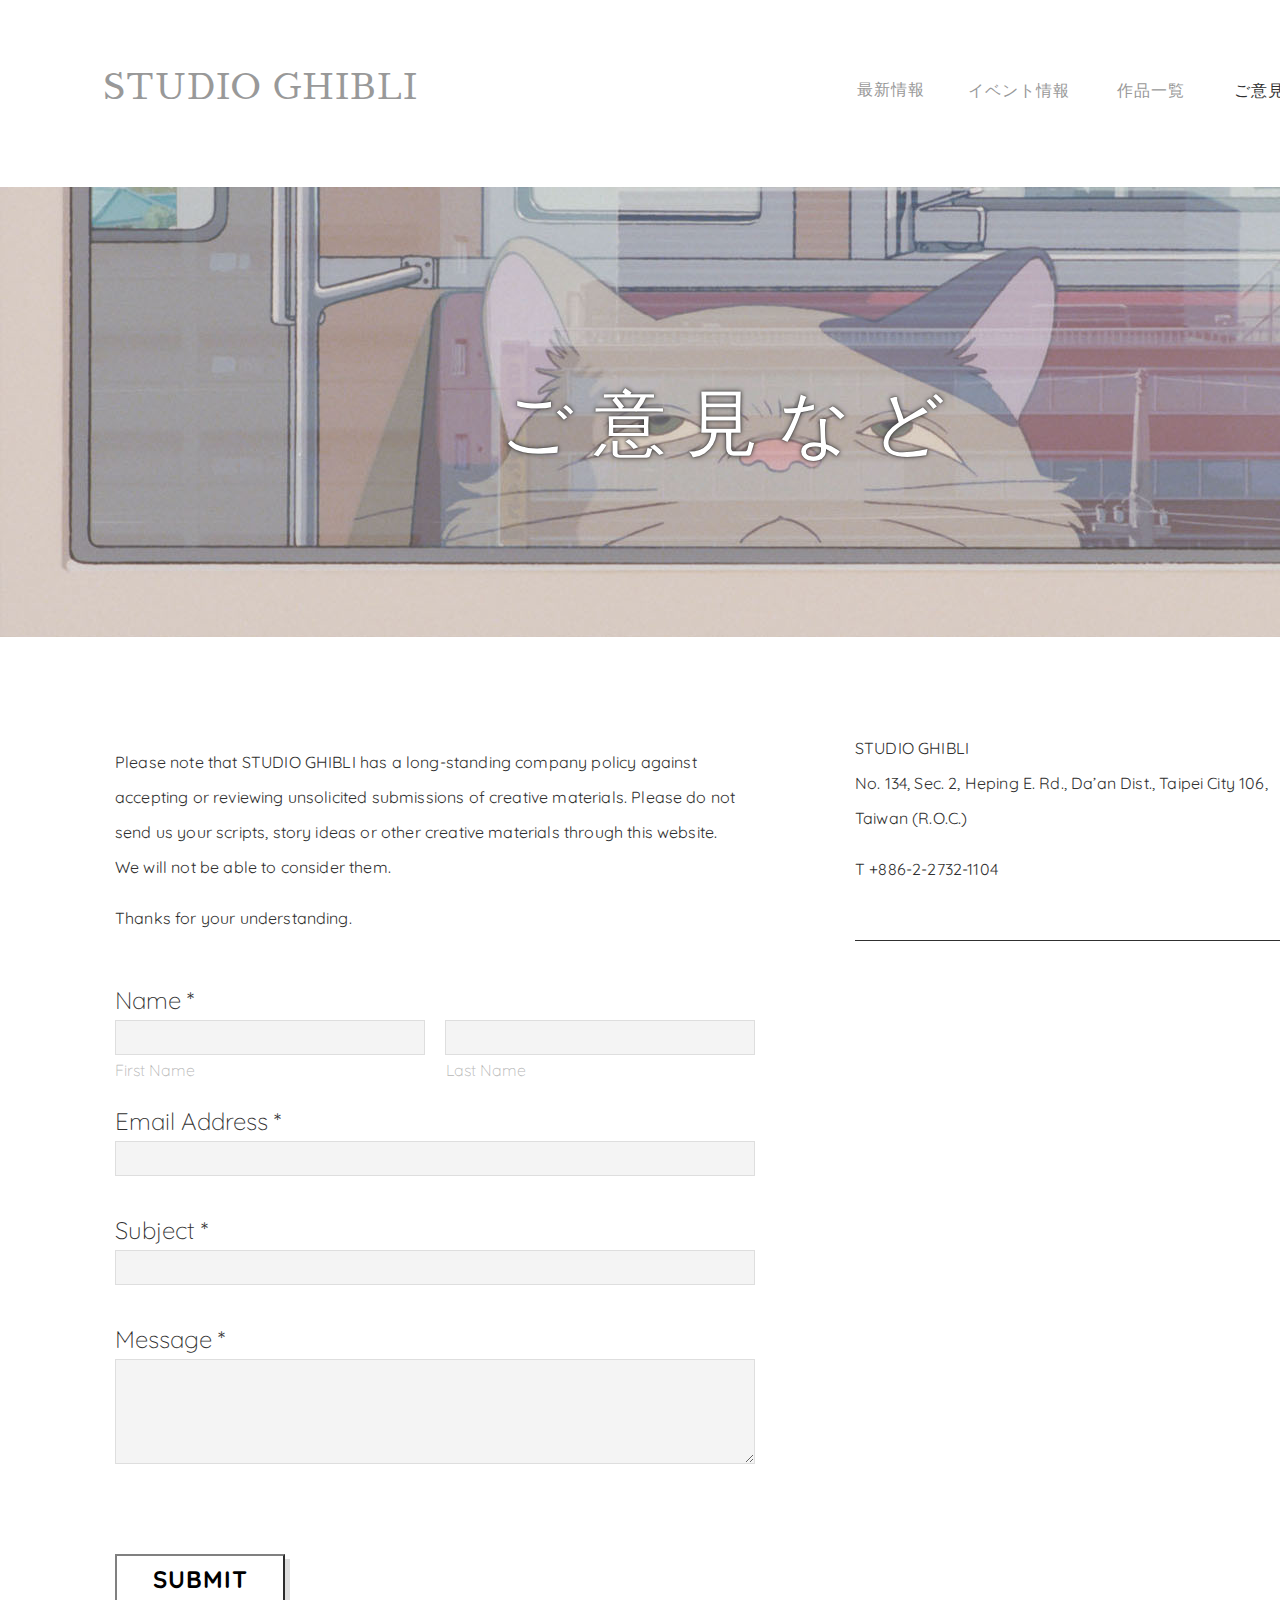
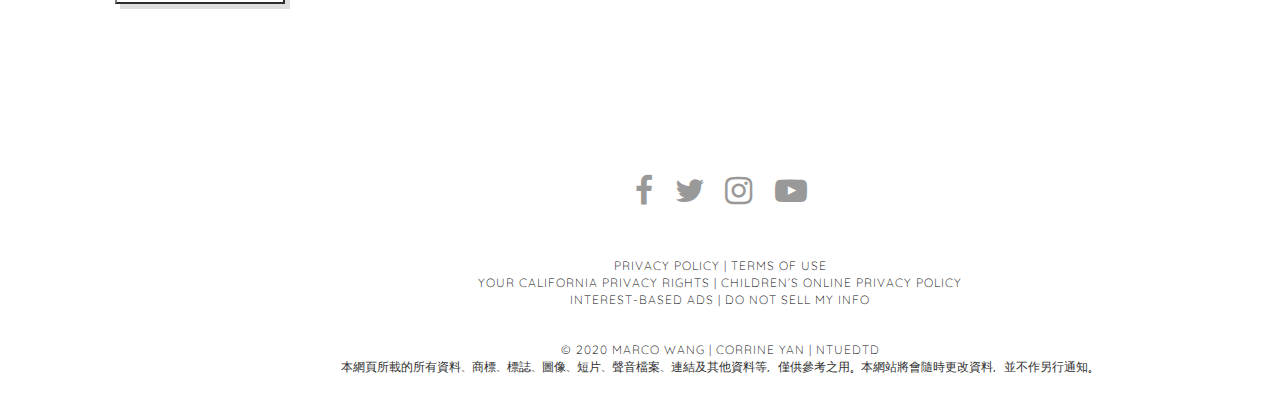
==== contact.html @ a67f913f "new" ====
<!DOCTYPE html>
<html>
<link rel="stylesheet" href="https://stackpath.bootstrapcdn.com/font-awesome/4.7.0/css/font-awesome.min.css">

<header class="head">
    <meta charest="utf-8">
    <title>Contact Us</title>
    <link rel="stylesheet" href="https://necloas.github.io/normalize.css">
    <link rel="stylesheet" href="./css/contact.css">

</header>

<body style="position:relative">
    <div class="headflex">
        <a href="index.html" class="headtitle">STUDIO GHIBLI</a>

        <ul class="button-list">
            <li class="nav-list-item">
                <a href="new.html" class="btn button1">最新情報</a>
            </li>
            <li class="nav-list-item">
                <a href="event.html" class="btn button2">イベント情報</a>
            </li>
            <li class="nav-list-item">
                <a href="works.html" class="btn button3">作品一覧</a>
            </li>
            <li class="nav-list-item">
                <a href="contact.html" class="btn button4">ご意見など</a>
            </li>
        </ul>
    </div>
    <div class="cover"><img src="img/contact/cover.jpg">
        <h1>ご意見など</h1>
    </div>
</body>
<aside>
    <div class="up">
        <div class="please">Please note that STUDIO GHIBLI has a long-standing company policy against accepting or
            reviewing
            unsolicited submissions of creative materials. Please do not send us your scripts, story ideas or other
            creative materials through this website.<br>We will not be able to consider them.</div>
        <p></p>
        <div class="thanks">Thanks for your understanding.</div>
    </div>
    <div class="deco name">Name *</div>
    <form>
        <input type="text" name="firstName" class="firstname">
        <input type="text" name="lastName" class="lastname">
        <div class="intro">
            <div class="deco first">First Name</div>
            <div class="deco last">Last Name</div>
        </div>
        <div class="deco emailaddress">Email Address *</div>
        <input type="email" name="email" class="box">
        <div class="deco subject">Subject *</div>
        <input type="text" name="subject" class="box">
        <div class="deco message">Message *</div>
        <textarea type="text" name="message" class="mes" style="resize:vertical;max-height: 150px;"></textarea>
        <input type="submit" value="SUBMIT" class="submit">
    </form>




    <iframe
        src="https://www.google.com/maps/embed?pb=!1m18!1m12!1m3!1d3615.314707507813!2d121.54315591486804!3d25.023391844870808!2m3!1f0!2f0!3f0!3m2!1i1024!2i768!4f13.1!3m3!1m2!1s0x3442a908a8232611%3A0xeebfb2d71a5025c7!2z5ZyL56uL6Ie65YyX5pWZ6IKy5aSn5a24!5e0!3m2!1szh-TW!2stw!4v1604131044183!5m2!1szh-TW!2stw"
        width="600" height="450" frameborder="0" style="border:0;" allowfullscreen="" aria-hidden="false"
        tabindex="0"></iframe>
</aside>
<div class="right">
    <div class="ntue">STUDIO GHIBLI<br>No. 134, Sec. 2, Heping E. Rd., Da’an Dist., Taipei City 106,<br>
        Taiwan (R.O.C.)</div>
    <p></p>
    <div class="tel">T +886-2-2732-1104</div>
</div>
<footer>
    <nav>
        <ul>
            <li class="nav-icon">
                <a href="https://www.facebook.com" target="_blank"><i class="fa fa-facebook fa-2x"
                        aria-hidden="true"></i></a>
            </li>
            <li class="nav-icon">
                <a href="https://twitter.com" target="_blank"><i class="fa fa-twitter fa-2x" aria-hidden="true"></i></a>
            </li>
            <li class="nav-icon">
                <a href="https://www.instagram.com" target="_blank"><i class="fa fa-instagram fa-2x"
                        aria-hidden="true"></i></a>
            </li>
            <li class="nav-icon">
                <a href="https://www.youtube.com" target="_blank"><i class="fa fa-youtube-play fa-2x"
                        aria-hidden="true"></i></a>
            </li>
        </ul>
    </nav>
    <div class="footer_text">
        <p class="text text1">PRIVACY POLICY | TERMS OF USE</p>
        <p class="text text2">YOUR CALIFORNIA PRIVACY RIGHTS | CHILDREN’S ONLINE PRIVACY POLICY</p>
        <p class="text text3">INTEREST-BASED ADS | DO NOT SELL MY INFO</p>
        <p class="student">© 2020 MARCO WANG | CORRINE YAN | NTUEDTD</p>
        <h2>本網頁所載的所有資料、商標、標誌、圖像、短片、聲音檔案、連結及其他資料等，僅供參考之用。本網站將會隨時更改資料，並不作另行通知。</h2>
    </div>
    <div>
    </div>
</footer>
---- css/contact.css ----
@import url('https://fonts.googleapis.com/css2?family=Noto+Sans+JP:wght@100;400;500&family=Quicksand:wght@300;400;500&family=Raleway:wght@200;400;500&display=swap');@import url("https://fonts.googleapis.com/css2?family=Noto+Sans+JP:wght@100;300&family=Quicksand:wght@300;400;500&family=Raleway:wght@100;200&display=swap");
@import url('https://fonts.googleapis.com/css2?family=Noto+Serif+JP:wght@300;500;600;900&family=Sawarabi+Mincho&display=swap');
@import url('https://fonts.googleapis.com/css2?family=Nanum+Gothic&display=swap');

html{
   width:1440px;
   height:2000px;
   box-sizing: border-box;
}
*,*:before,*:after{
    box-sizing: inherit;
}


.headflex{
    display:flex; 
}
.headtitle{
    font-family: 'Sawarabi Mincho', sans-serif;
    display:block;
    width: 500px;
    height: 72px;
    margin-left: 10px;
    margin-top: 65px;
    text-align: center;
    line-height: 45px;
    text-decoration: none;
    color: #999999;
    font-size: 36px;
    letter-spacing: 1px;
}
.headtitle:hover{
    color: #303030;
    transition: 0.5s;
}
.button-list{
    display: flex;
    margin-top: 72px;
}
.nav-list-item{
    list-style: none;
}
.btn{
    display: block;
    height: 38px;
    color: #999999;
    text-decoration: none;
    font-family: 'Raleway', sans-serif;
    font-weight: 500;
    letter-spacing: 1px;
    margin-left: 272px;
    text-align: center;
    line-height: 38px;
    transition: 0.5s;
}
.btn:hover{
    transition: 0.5s;
    color: #303030;
}
.button1{
    width: 137px;
    line-height: 35px;
}
.button2{
    width:120px;
    margin-left: 0px;
}
.button3{
    width:74px;
    margin-left: 35px;
}
.button4{
    width:137px;
    margin-left: 20px;
    color: #303030;
}
body{
    margin: 0;
    padding: 0;
}

.cover{
    width: 1440px;
    height: 450px;
    background-color: #cccccc;
    margin: 0;
    padding: 0;
    margin-top: 50px;
}
div h1{
    font-family: 'Raleway', sans-serif;
    font-weight: 500;
    font-size: 72px;
    letter-spacing: 20px;
    color: white;
    position: relative;
    margin-top: -265px;
    margin-left: 500px;
    text-shadow: 0 0 1px black, 0 0 5px #303030;
}
.up{
    font-family: 'Quicksand', sans-serif;
    font-size: 16px;
    width: 640px;
    height: 210px;
    margin-top: 108px;
    margin-left: 115px;
    letter-spacing: 0.01em;
    line-height:35px;
    color:#303030;
}

.deco{
    font-family: 'Quicksand', sans-serif;
    font-size: 24px;
    margin-left: 115px;
    font-weight: 100;
    color:#303030;
}

.name{
    margin-top: 30px;
}
.firstname{
    margin-top: 5px;
    margin-left: 115px;
    width: 310px;
    height: 35px;
    background-color: #f4f4f4;
    border: 1px solid #dedede;
}
.lastname{
    margin-top: 5px;
    margin-left: 16px;
    width: 310px;
    height: 35px;
    background-color: #f4f4f4;
    border: 1px solid #dedede;
}
.intro{
    display:flex;
    margin-top: 5px;
}
.first{
    font-size: 16px;
    color: #b6b6b6;
}
.last{
    font-size: 16px;
    margin-left: 251px;
    color: #b6b6b6;
}
.emailaddress{
    margin-top: 26px;
}
.box{
    width: 640px;
    height: 35px;
    margin-top: 5px;
    margin-left: 115px;
    background-color: #f4f4f4;
    border: 1px solid #dedede;
}
.subject{
    margin-top: 39px;
}
.message{
    margin-top: 39px;
}
.mes{
    margin-top: 5px;
    margin-left: 115px;
    width:640px;
    height:105px;
    background-color: #f4f4f4;
    border: 1px solid #dedede;
}
.submit[type=submit]{
    position: absolute;
    margin-left: -640px;
    margin-top: 200px;
    font-family: 'Quicksand', sans-serif;
    font-size: 24px;
    font-weight: bold;
    background-color: #fff;
    border-color: #808080;
    width: 170px;
    height: 50px;
    letter-spacing: 1px;
    transition:  all 0.3s; 
    -webkit-box-shadow: 5px 5px #dedede;
}
.submit[type=submit]:hover{
    background-color: #303030;
    color: #fff;
    transition: 0.3s; 
}
.right{
    position: absolute;
    font-family: 'Quicksand', sans-serif;
    font-size: 16px;
    width: 447px;
    height: 210px;
    top:37%;
    margin-left: 855px;
    letter-spacing: 0.01em;
    line-height:35px ;
    border-bottom: 1px solid #303030;
}
iframe{
    position: absolute;
    width: 447px;
    height: 460px;
    top:50%;
    margin-left: 856px;
}
.ntue{
    color:#303030;
}
.tel{
    color: #303030;
}

/* footer */
footer{
    margin: 0;
    padding: 0;
}
nav{
    width: 200px;
    height: 60px;
    margin-left: 620px;
    margin-top: 307px;
}
nav ul{
    display:flex;
    list-style-type: none;
    padding: 0;
    margin-top: 5px;
    justify-content:space-around;
}
nav ul li a{
    text-decoration:none;
    color: #999999;
    display: block;
    transition: 0.5s;
}

.nav-icon{
    width: 200px;
}
.fa{
    transition: 0.5s;
    margin-left: 5px;
}
.fa-facebook{
    margin-left: 15px;
}
.fa-facebook:hover{
    color:#4267B2;
}
.fa-twitter:hover{
    color:#00acee;
}
.fa-instagram:hover{
    color:#bc2a8d;
}
.fa-youtube-play:hover{
    color:#FF0000;
}
.footer_text{
    text-align: center;
    margin-top: 28px;
}
.text{
    font-family: 'Quicksand', sans-serif;
    font-weight: 100;
    font-size: 12px;
    letter-spacing: 1px;
    color: black;
    line-height: 5px;
}
.student{
    font-family: 'Quicksand', sans-serif;
    font-weight: 100;
    font-size: 12px;
    letter-spacing: 1px;
    color: black;
    margin-top: 40px;
}
div h2{
    margin-top: -10px;
    font-family: 'Nanum Gothic', sans-serif;
    font-weight: normal;
    font-size: 12px;
    color: #303030;
}
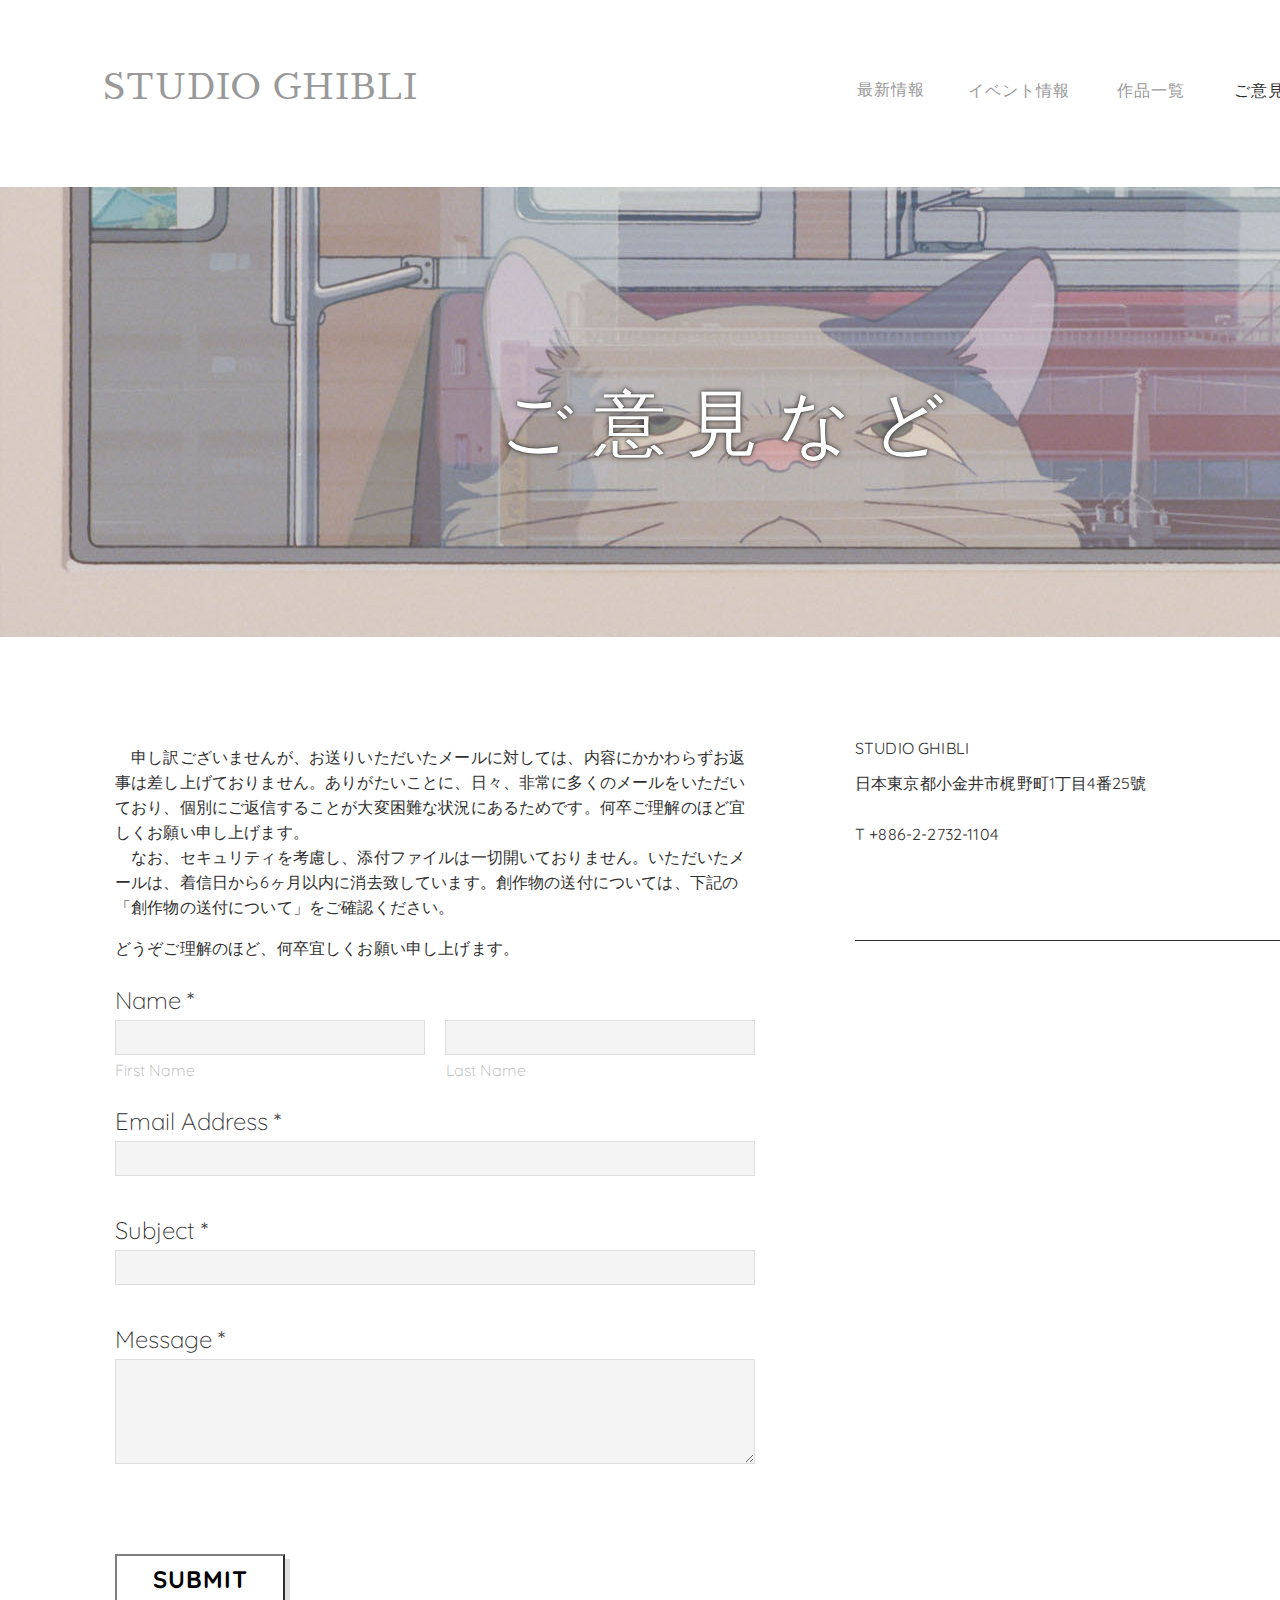
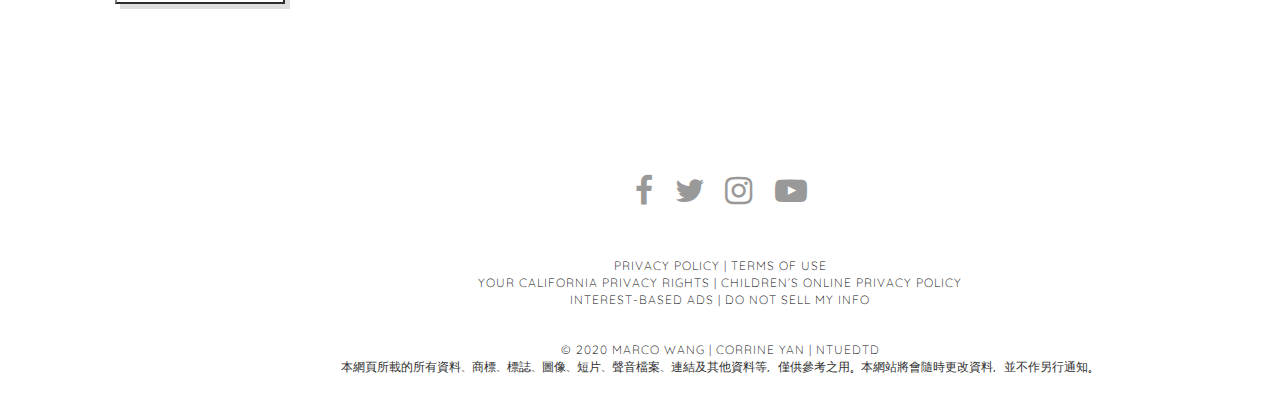
==== commit cddb08a3: "contact" ====
--- a/contact.html
+++ b/contact.html
@@ -35,12 +35,12 @@
 </body>
 <aside>
     <div class="up">
-        <div class="please">Please note that STUDIO GHIBLI has a long-standing company policy against accepting or
-            reviewing
-            unsolicited submissions of creative materials. Please do not send us your scripts, story ideas or other
-            creative materials through this website.<br>We will not be able to consider them.</div>
+        <div class="please">
+            　申し訳ございませんが、お送りいただいたメールに対しては、内容にかかわらずお返事は差し上げておりません。ありがたいことに、日々、非常に多くのメールをいただいており、個別にご返信することが大変困難な状況にあるためです。何卒ご理解のほど宜しくお願い申し上げます。
+            　<br>　なお、セキュリティを考慮し、添付ファイルは一切開いておりません。いただいたメールは、着信日から6ヶ月以内に消去致しています。創作物の送付については、下記の「創作物の送付について」をご確認ください。
+        </div>
         <p></p>
-        <div class="thanks">Thanks for your understanding.</div>
+        <div class="thanks">どうぞご理解のほど、何卒宜しくお願い申し上げます。</div>
     </div>
     <div class="deco name">Name *</div>
     <form>
@@ -60,16 +60,13 @@
     </form>
 
 
-
-
     <iframe
-        src="https://www.google.com/maps/embed?pb=!1m18!1m12!1m3!1d3615.314707507813!2d121.54315591486804!3d25.023391844870808!2m3!1f0!2f0!3f0!3m2!1i1024!2i768!4f13.1!3m3!1m2!1s0x3442a908a8232611%3A0xeebfb2d71a5025c7!2z5ZyL56uL6Ie65YyX5pWZ6IKy5aSn5a24!5e0!3m2!1szh-TW!2stw!4v1604131044183!5m2!1szh-TW!2stw"
+        src="https://www.google.com/maps/embed?pb=!1m18!1m12!1m3!1d3239.9366921063743!2d139.52697061522892!3d35.703175480189195!2m3!1f0!2f0!3f0!3m2!1i1024!2i768!4f13.1!3m3!1m2!1s0x6018ef7e342c222d%3A0x9c8425990dbf53b7!2zMS1jaMWNbWUtNC0yNSBLYWppbm9jaMWNLCBLb2dhbmVpLCBUb2t5byAxODQtMDAwMuaXpeacrA!5e0!3m2!1szh-TW!2stw!4v1604476491174!5m2!1szh-TW!2stw"
         width="600" height="450" frameborder="0" style="border:0;" allowfullscreen="" aria-hidden="false"
         tabindex="0"></iframe>
 </aside>
 <div class="right">
-    <div class="ntue">STUDIO GHIBLI<br>No. 134, Sec. 2, Heping E. Rd., Da’an Dist., Taipei City 106,<br>
-        Taiwan (R.O.C.)</div>
+    <div class="ntue">STUDIO GHIBLI<br>日本東京都小金井市梶野町1丁目4番25號</div>
     <p></p>
     <div class="tel">T +886-2-2732-1104</div>
 </div>
--- a/css/contact.css
+++ b/css/contact.css
@@ -106,7 +106,7 @@
     margin-top: 108px;
     margin-left: 115px;
     letter-spacing: 0.01em;
-    line-height:35px;
+    line-height:25px;
     color:#303030;
 }
 
@@ -210,7 +210,7 @@
 iframe{
     position: absolute;
     width: 447px;
-    height: 460px;
+    height: 475px;
     top:50%;
     margin-left: 856px;
 }
